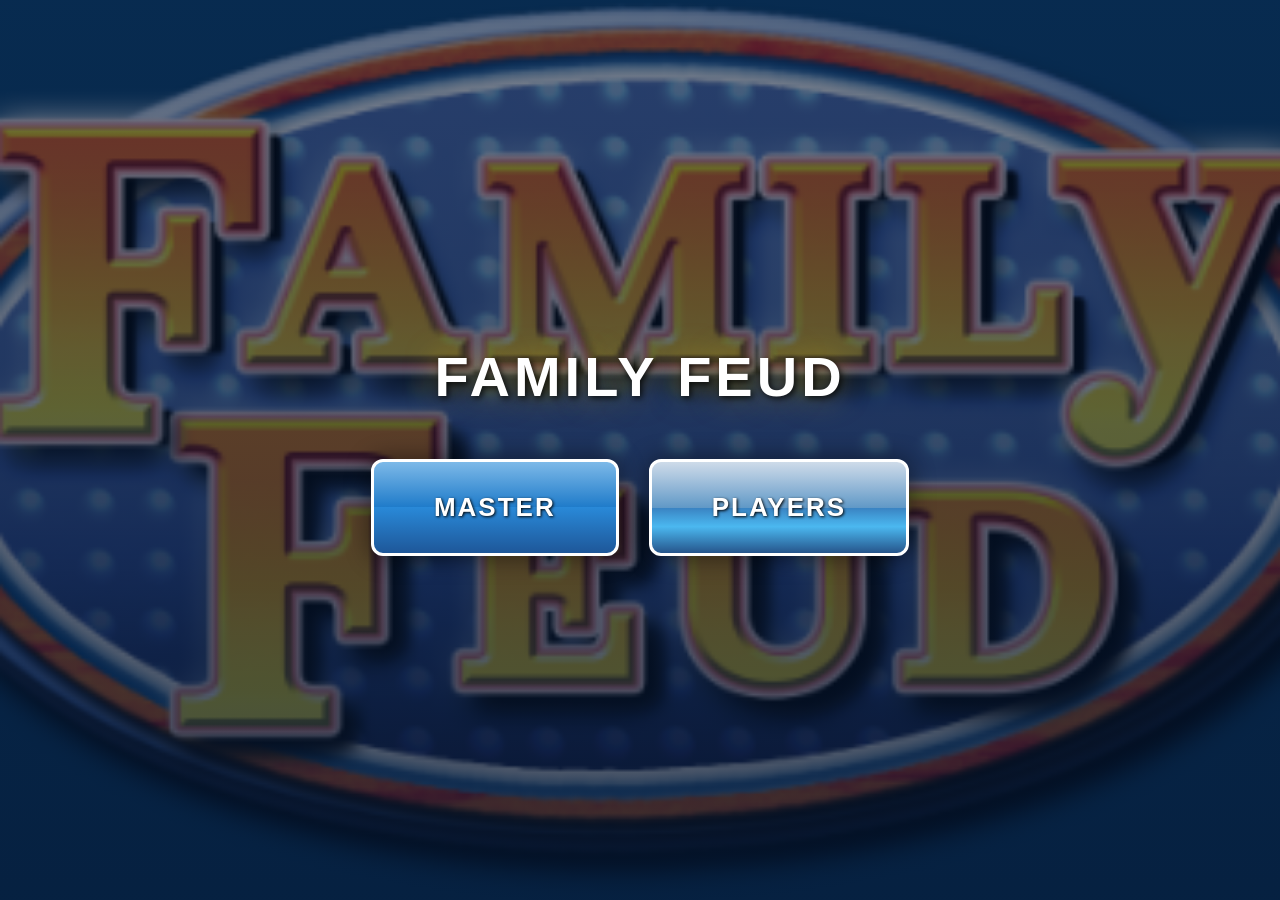
==== index.html @ 7df4a8a8 "Update Game" ====
<!doctype html>
<html lang="en">
  <head>
    <meta charset="UTF-8" />
    <meta name="viewport" content="width=device-width, initial-scale=1.0" />
    <title>Family Feud</title>
    <style>
      html,
      body {
        height: 100%;
        margin: 0;
        padding: 0;
      }

      body {
        font-family: helvetica, sans-serif;
        display: flex;
        align-items: center;
        justify-content: center;
        min-height: 100%;
        background: #0c4779;
        /* Replace with your own background image filename */
        background-image:
          linear-gradient(rgba(4, 20, 46, 0.55), rgba(4, 20, 46, 0.75)),
          url("images/background.png");
        background-size: cover;
        background-position: center center;
        background-repeat: no-repeat;
      }

      .landing {
        text-align: center;
        padding: 40px;
      }

      .landing h1 {
        color: white;
        font-size: 56px;
        letter-spacing: 4px;
        text-transform: uppercase;
        text-shadow:
          2px 2px 6px rgba(0, 0, 0, 0.8),
          0 0 30px rgba(255, 200, 0, 0.5);
        margin: 0 0 50px;
      }

      .buttonRow {
        display: flex;
        gap: 30px;
        justify-content: center;
        flex-wrap: wrap;
      }

      .landingBtn {
        display: inline-block;
        font-size: 26px;
        font-weight: bold;
        letter-spacing: 2px;
        text-transform: uppercase;
        text-decoration: none;
        color: white;
        padding: 30px 60px;
        border: 3px solid white;
        border-radius: 12px;
        text-shadow: 1px 1px 3px rgba(0, 0, 0, 1);
        box-shadow: 0 1px 24px 1px rgba(0, 0, 0, 0.48);
        transition:
          transform 0.2s ease,
          box-shadow 0.2s ease;
      }

      .landingBtn:hover {
        transform: translateY(-4px);
        box-shadow: 0 6px 30px 2px rgba(0, 0, 0, 0.6);
      }

      .landingBtn:active {
        transform: translateY(0);
      }

      .masterBtn {
        background: #7db9e8;
        background: linear-gradient(
          to bottom,
          #7db9e8 0%,
          #207cca 49%,
          #2989d8 50%,
          #1e5799 100%
        );
      }

      .playersBtn {
        background: #cedbe9;
        background: linear-gradient(
          to bottom,
          #cedbe9 0%,
          #aac5de 17%,
          #6199c7 50%,
          #3a84c3 51%,
          #419ad6 59%,
          #4bb8f0 71%,
          #3a8bc2 84%,
          #26558b 100%
        );
      }
    </style>
  </head>
  <body>
    <div class="landing">
      <h1>Family Feud</h1>
      <div class="buttonRow">
        <a class="landingBtn masterBtn" href="master.html">Master</a>
        <a class="landingBtn playersBtn" href="players.html">Players</a>
      </div>
    </div>
  </body>
</html>
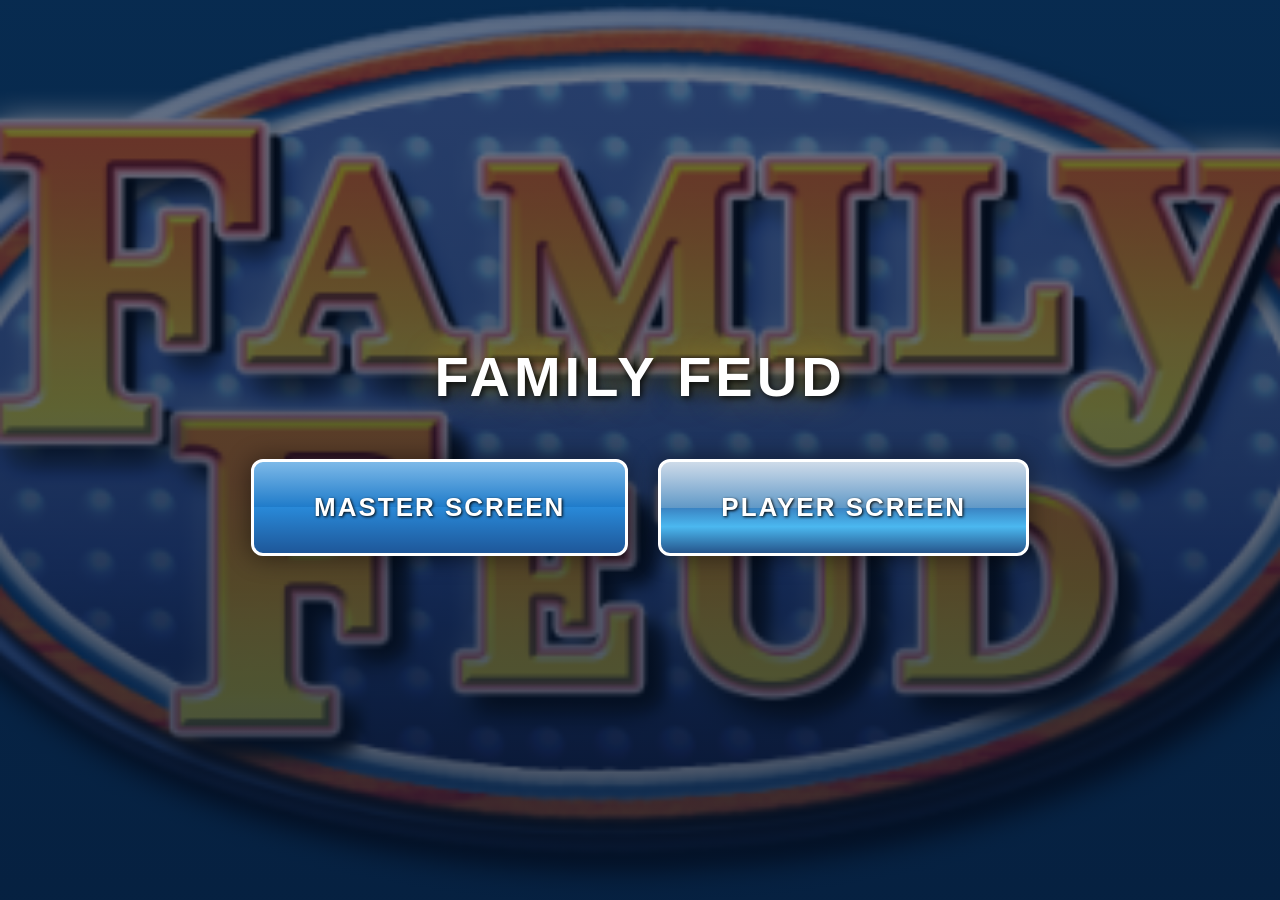
==== commit f9323e1f: "Update" ====
--- a/index.html
+++ b/index.html
@@ -109,8 +109,8 @@
     <div class="landing">
       <h1>Family Feud</h1>
       <div class="buttonRow">
-        <a class="landingBtn masterBtn" href="master.html">Master</a>
-        <a class="landingBtn playersBtn" href="players.html">Players</a>
+        <a class="landingBtn masterBtn" href="master.html">Master Screen</a>
+        <a class="landingBtn playersBtn" href="players.html">Player Screen</a>
       </div>
     </div>
   </body>
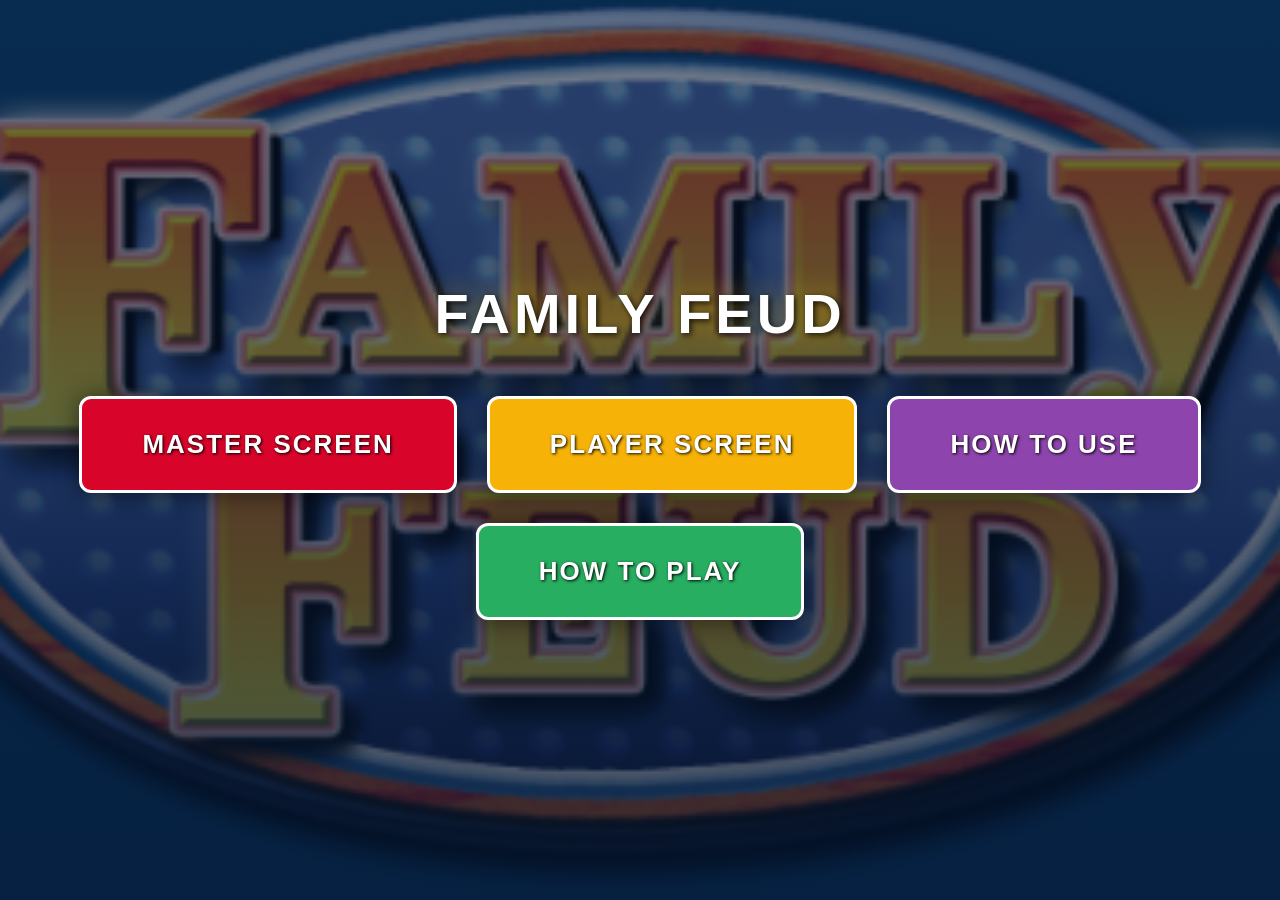
==== commit c2335c95: "Add instructions and mechanics" ====
--- a/index.html
+++ b/index.html
@@ -79,29 +79,19 @@
       }
 
       .masterBtn {
-        background: #7db9e8;
-        background: linear-gradient(
-          to bottom,
-          #7db9e8 0%,
-          #207cca 49%,
-          #2989d8 50%,
-          #1e5799 100%
-        );
+        background: #d90429;
       }
 
       .playersBtn {
-        background: #cedbe9;
-        background: linear-gradient(
-          to bottom,
-          #cedbe9 0%,
-          #aac5de 17%,
-          #6199c7 50%,
-          #3a84c3 51%,
-          #419ad6 59%,
-          #4bb8f0 71%,
-          #3a8bc2 84%,
-          #26558b 100%
-        );
+        background: #f7b208;
+      }
+
+      .instructionsBtn {
+        background: #8e44ad;
+      }
+
+      .mechanicsBtn {
+        background: #27ae60;
       }
     </style>
   </head>
@@ -111,6 +101,10 @@
       <div class="buttonRow">
         <a class="landingBtn masterBtn" href="master.html">Master Screen</a>
         <a class="landingBtn playersBtn" href="players.html">Player Screen</a>
+        <a class="landingBtn instructionsBtn" href="instructions.html"
+          >How to Use</a
+        >
+        <a class="landingBtn mechanicsBtn" href="mechanics.html">How to Play</a>
       </div>
     </div>
   </body>
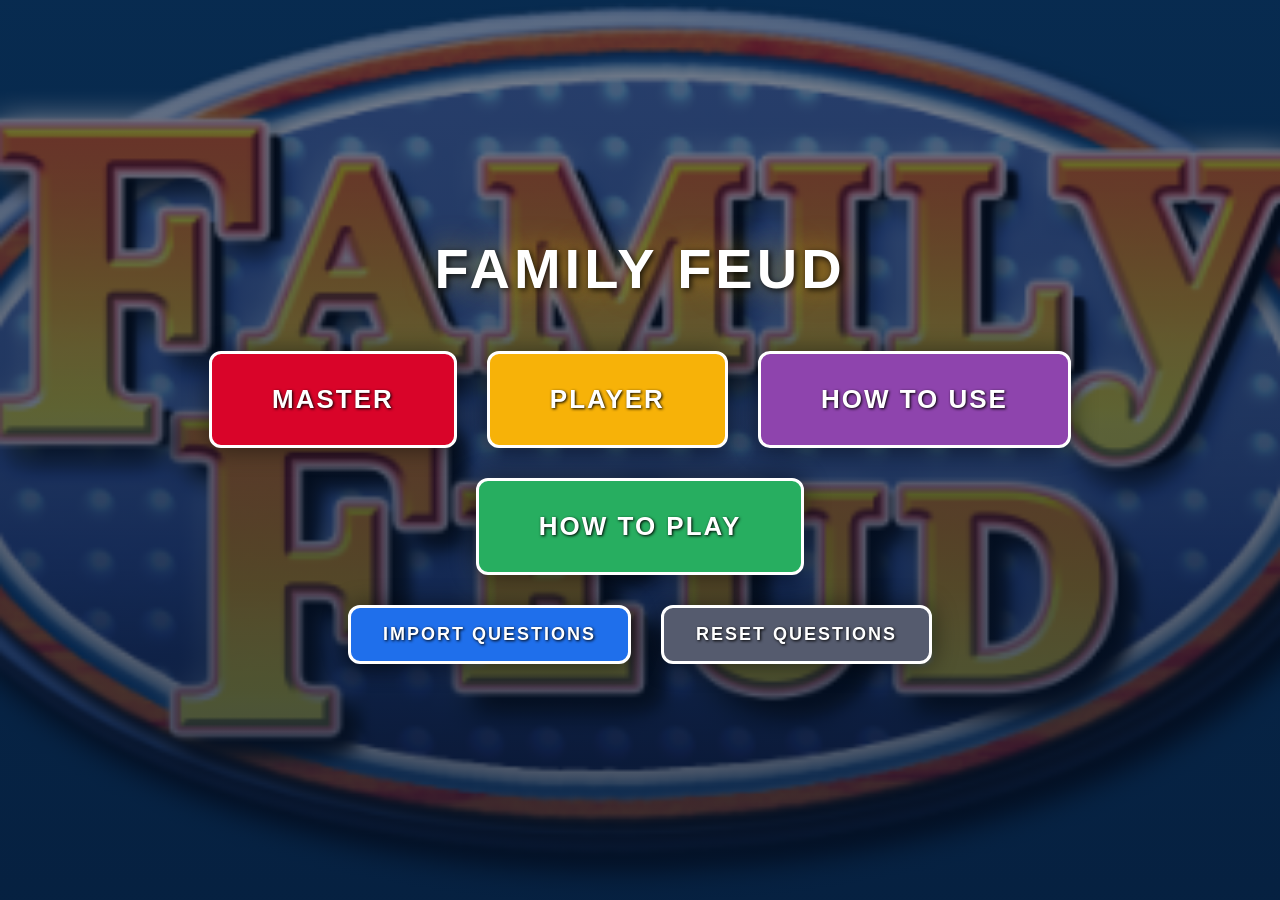
==== commit 6bb4c2bd: "Transfer import and reset questions to index" ====
--- a/index.html
+++ b/index.html
@@ -22,7 +22,7 @@
         /* Replace with your own background image filename */
         background-image:
           linear-gradient(rgba(4, 20, 46, 0.55), rgba(4, 20, 46, 0.75)),
-          url("images/background.png");
+          url("assets/images/background.png");
         background-size: cover;
         background-position: center center;
         background-repeat: no-repeat;
@@ -67,6 +67,11 @@
         transition:
           transform 0.2s ease,
           box-shadow 0.2s ease;
+        cursor: pointer;
+      }
+
+      button.landingBtn {
+        font-family: inherit;
       }
 
       .landingBtn:hover {
@@ -92,6 +97,23 @@
 
       .mechanicsBtn {
         background: #27ae60;
+      }
+
+      .importBtn {
+        background: #1f6feb;
+      }
+
+      .resetBtn {
+        background: #555b6e;
+      }
+
+      .questionsRow {
+        margin-top: 30px;
+      }
+
+      .questionsRow .landingBtn {
+        font-size: 18px;
+        padding: 16px 32px;
       }
     </style>
   </head>
@@ -99,13 +121,108 @@
     <div class="landing">
       <h1>Family Feud</h1>
       <div class="buttonRow">
-        <a class="landingBtn masterBtn" href="master.html">Master Screen</a>
-        <a class="landingBtn playersBtn" href="players.html">Player Screen</a>
-        <a class="landingBtn instructionsBtn" href="instructions.html"
+        <a class="landingBtn masterBtn" href="pages/master.html">Master</a>
+        <a class="landingBtn playersBtn" href="pages/players.html">Player</a>
+        <a class="landingBtn instructionsBtn" href="pages/instructions.html"
           >How to Use</a
         >
-        <a class="landingBtn mechanicsBtn" href="mechanics.html">How to Play</a>
+        <a class="landingBtn mechanicsBtn" href="pages/mechanics.html"
+          >How to Play</a
+        >
+      </div>
+      <div class="buttonRow questionsRow">
+        <button type="button" id="importQuestions" class="landingBtn importBtn">
+          Import Questions
+        </button>
+        <button type="button" id="resetQuestions" class="landingBtn resetBtn">
+          Reset Questions
+        </button>
+        <input
+          type="file"
+          id="importQuestionsInput"
+          accept="application/json,.json"
+          style="display: none"
+        />
       </div>
     </div>
+
+    <script src="assets/js/questions.js"></script>
+    <script>
+      function importQuestions() {
+        document.getElementById("importQuestionsInput").click();
+      }
+
+      function handleQuestionsFile(event) {
+        var file = event.target.files && event.target.files[0];
+        if (!file) return;
+        var reader = new FileReader();
+        reader.onload = function (e) {
+          var parsed;
+          try {
+            parsed = JSON.parse(e.target.result);
+          } catch (err) {
+            alert("That file is not valid JSON.");
+            return;
+          }
+          if (
+            !parsed ||
+            !Array.isArray(parsed.rounds) ||
+            parsed.rounds.length === 0
+          ) {
+            alert(
+              'That JSON doesn\'t look right \u2014 expected an object with a non-empty "rounds" array, like sample_question.json.',
+            );
+            return;
+          }
+          localStorage.setItem("feudQuestionsData", JSON.stringify(parsed));
+          localStorage.removeItem("feudGameState");
+          localStorage.setItem(
+            "questionsImported",
+            Math.floor(Math.random() * 100),
+          );
+          alert(
+            "Imported " +
+              parsed.rounds.length +
+              " round(s). Head to the Master Screen to start.",
+          );
+        };
+        reader.onerror = function () {
+          alert("Could not read that file.");
+        };
+        reader.readAsText(file);
+        event.target.value = "";
+      }
+
+      function resetQuestions() {
+        if (!localStorage.getItem("feudQuestionsData")) {
+          alert("You're already using the default sample_question.json.");
+          return;
+        }
+        if (
+          !confirm(
+            "Switch back to the default sample_question.json? This clears your imported question set.",
+          )
+        ) {
+          return;
+        }
+        localStorage.removeItem("feudQuestionsData");
+        localStorage.removeItem("feudGameState");
+        localStorage.setItem(
+          "questionsImported",
+          Math.floor(Math.random() * 100),
+        );
+        alert("Restored the default sample_question.json.");
+      }
+
+      document
+        .getElementById("importQuestions")
+        .addEventListener("click", importQuestions);
+      document
+        .getElementById("importQuestionsInput")
+        .addEventListener("change", handleQuestionsFile);
+      document
+        .getElementById("resetQuestions")
+        .addEventListener("click", resetQuestions);
+    </script>
   </body>
 </html>
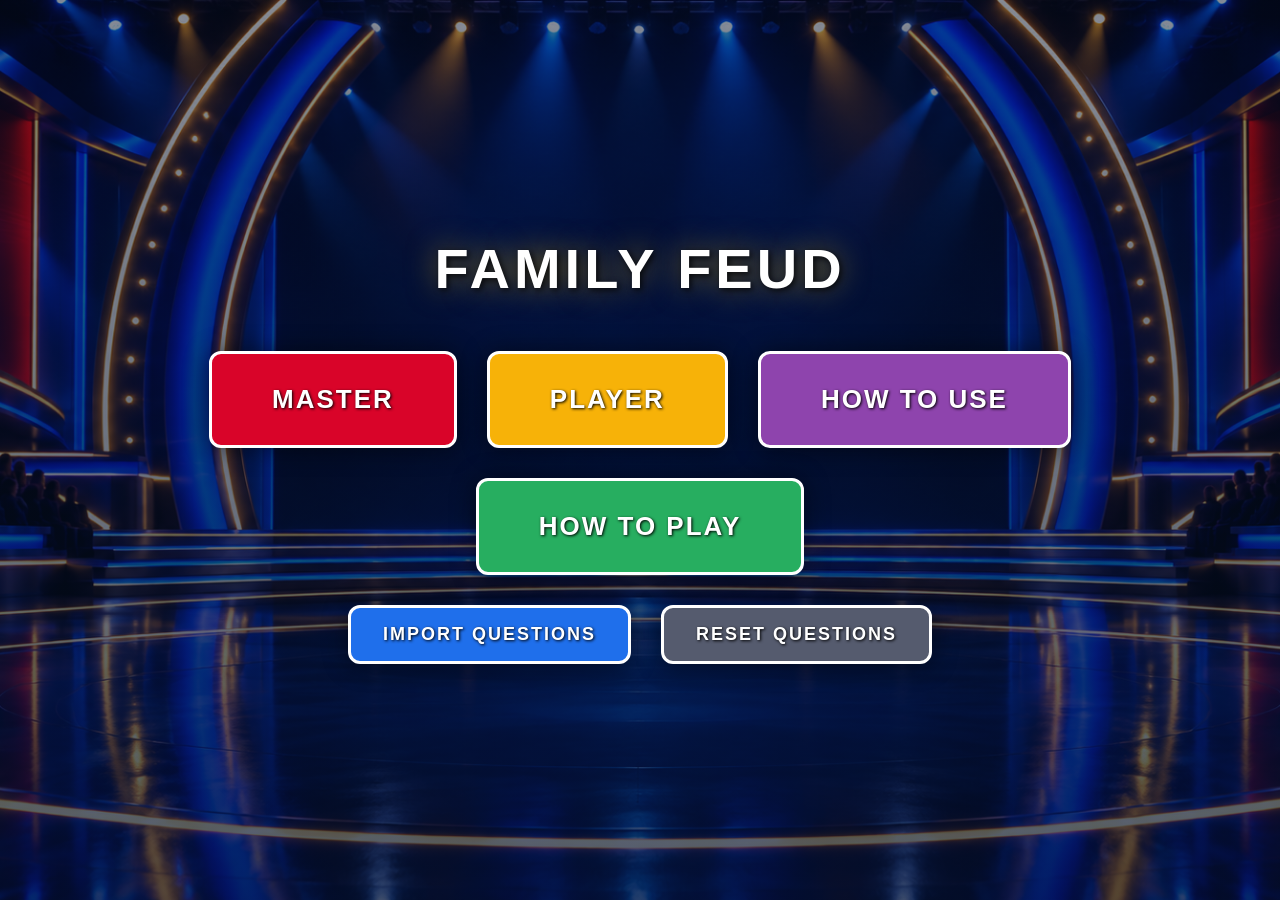
==== commit 4e7b543b: "Updated project" ====
--- a/index.html
+++ b/index.html
@@ -17,15 +17,16 @@
         display: flex;
         align-items: center;
         justify-content: center;
-        min-height: 100%;
-        background: #0c4779;
-        /* Replace with your own background image filename */
+        min-height: 100vh;
+        box-sizing: border-box;
+        background-color: #071632;
         background-image:
-          linear-gradient(rgba(4, 20, 46, 0.55), rgba(4, 20, 46, 0.75)),
-          url("assets/images/background.png");
+          linear-gradient(rgba(4, 15, 38, 0.48), rgba(4, 15, 38, 0.68)),
+          url("assets/images/stage-background.png");
         background-size: cover;
-        background-position: center center;
+        background-position: center;
         background-repeat: no-repeat;
+        background-attachment: fixed;
       }
 
       .landing {
@@ -147,6 +148,7 @@
     </div>
 
     <script src="assets/js/questions.js"></script>
+    <script src="assets/js/question-utils.js"></script>
     <script>
       function importQuestions() {
         document.getElementById("importQuestionsInput").click();
@@ -164,22 +166,13 @@
             alert("That file is not valid JSON.");
             return;
           }
-          if (
-            !parsed ||
-            !Array.isArray(parsed.rounds) ||
-            parsed.rounds.length === 0
-          ) {
-            alert(
-              'That JSON doesn\'t look right \u2014 expected an object with a non-empty "rounds" array, like sample_question.json.',
-            );
+          var validationError = validateQuestionsData(parsed);
+          if (validationError) {
+            alert("Could not import questions: " + validationError);
             return;
           }
           localStorage.setItem("feudQuestionsData", JSON.stringify(parsed));
           localStorage.removeItem("feudGameState");
-          localStorage.setItem(
-            "questionsImported",
-            Math.floor(Math.random() * 100),
-          );
           alert(
             "Imported " +
               parsed.rounds.length +
@@ -207,10 +200,6 @@
         }
         localStorage.removeItem("feudQuestionsData");
         localStorage.removeItem("feudGameState");
-        localStorage.setItem(
-          "questionsImported",
-          Math.floor(Math.random() * 100),
-        );
         alert("Restored the default sample_question.json.");
       }
 
